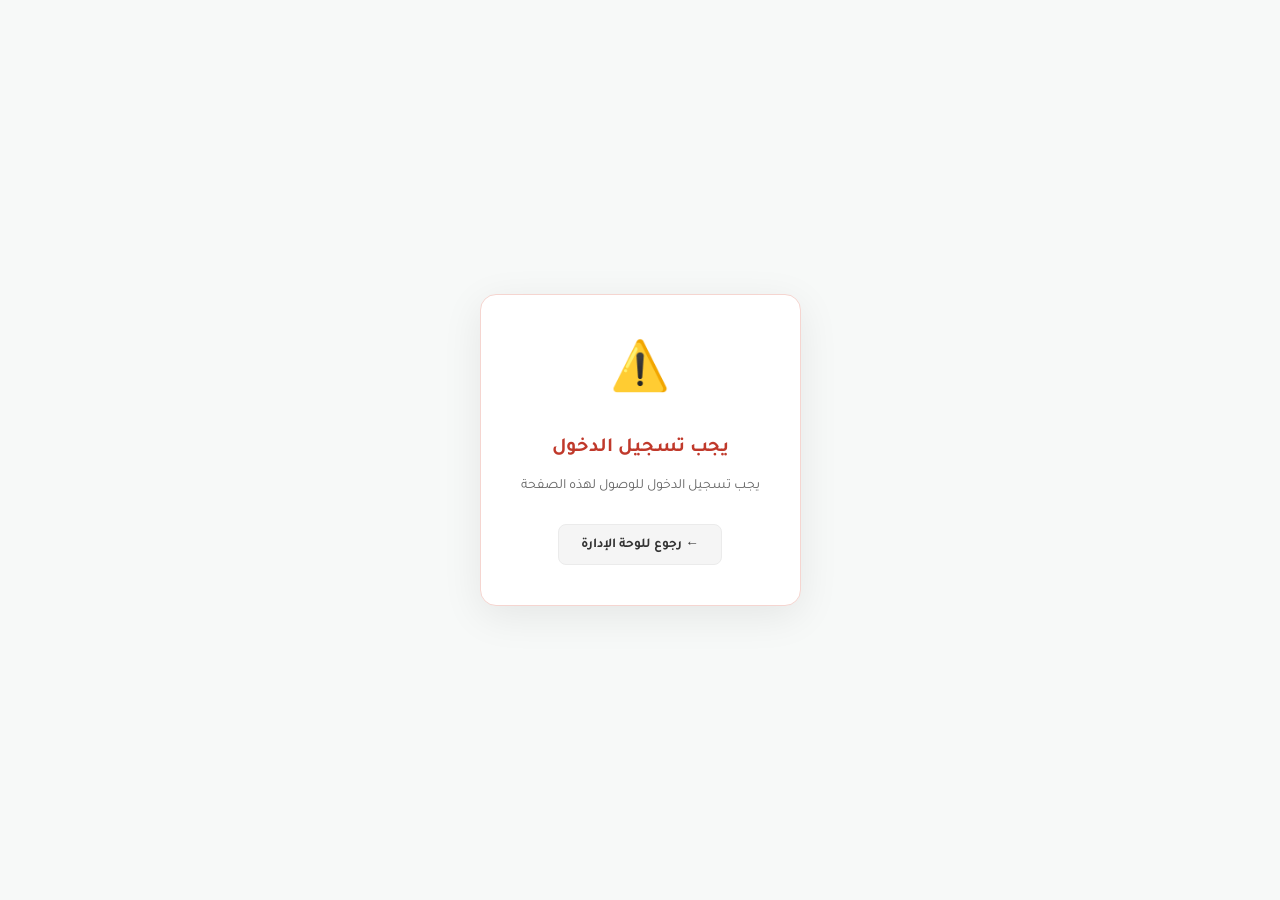
==== public/admin-edit.html @ 7aabe904 "Add admin edit HTML page for contract editing" ====
<!DOCTYPE html>
<html lang="ar" dir="rtl">
<head>
<meta charset="UTF-8">
<meta name="viewport" content="width=device-width, initial-scale=1.0">
<meta http-equiv="Cache-Control" content="no-cache, no-store, must-revalidate">
<meta http-equiv="Pragma" content="no-cache">
<meta http-equiv="Expires" content="0">
<title>تعديل العقد - Arresalah Zentrum</title>
<link href="https://fonts.googleapis.com/css2?family=Tajawal:wght@400;500;700;900&family=Amiri:wght@700&display=swap" rel="stylesheet">
<link rel="stylesheet" href="./css/admin.css?v=6">
<link rel="stylesheet" href="./css/admin-edit.css?v=6">
</head>
<body>

<!-- شاشة تحميل -->
<div id="loadingScreen" class="loading-screen">
  <div class="spinner"></div>
  <p>جارٍ تحميل العقد...</p>
</div>

<!-- شاشة خطأ -->
<div id="errorScreen" class="error-screen hidden">
  <div class="error-box">
    <div class="error-icon">⚠️</div>
    <h2 id="errorTitle">خطأ</h2>
    <p id="errorMessage">حدث خطأ غير متوقع</p>
    <button onclick="window.location.href='./admin.html'" class="btn-secondary">
      ← رجوع للوحة الإدارة
    </button>
  </div>
</div>

<!-- صفحة التعديل -->
<div id="editScreen" class="edit-wrap hidden">

  <!-- الهيدر -->
  <div class="edit-header">
    <div class="edit-header-left">
      <button onclick="window.location.href='./admin.html'" class="btn-back">
        ← رجوع
      </button>
      <h1>تعديل العقد</h1>
      <span class="edit-code" id="editCode">—</span>
      <span class="edit-status" id="editStatus">—</span>
    </div>
    <div class="edit-header-right">
      <button onclick="saveAllChanges()" id="saveBtn" class="btn-save" disabled>
        💾 حفظ كل التعديلات
      </button>
    </div>
  </div>

  <div class="edit-container">

    <!-- تبويبات -->
    <div class="edit-tabs">
      <button class="edit-tab active" data-tab="groom" onclick="switchEditTab('groom')">👨 الزوج</button>
      <button class="edit-tab" data-tab="bride" onclick="switchEditTab('bride')">👩 الزوجة</button>
      <button class="edit-tab" data-tab="wali" onclick="switchEditTab('wali')">🧔 الولي</button>
      <button class="edit-tab" data-tab="witness1" onclick="switchEditTab('witness1')">👤 الشاهد الأول</button>
      <button class="edit-tab" data-tab="witness2" onclick="switchEditTab('witness2')">👤 الشاهد الثاني</button>
      <button class="edit-tab" data-tab="dowry" onclick="switchEditTab('dowry')">💰 المهر</button>
      <button class="edit-tab" data-tab="contract" onclick="switchEditTab('contract')">📋 العقد</button>
    </div>

    <!-- محتوى التعديل -->
    <div id="editContent" class="edit-content">
      <!-- يتم بناؤه بواسطة JS -->
    </div>

  </div>
</div>

<!-- رسالة عائمة -->
<div id="toast" class="toast hidden"></div>

<!-- Modal تأكيد -->
<div id="confirmModal" class="modal-overlay hidden">
  <div class="modal-box-small">
    <h3 id="confirmTitle">تأكيد</h3>
    <p id="confirmMessage">هل أنت متأكد؟</p>
    <div class="confirm-actions">
      <button id="confirmYes" class="btn-primary">نعم</button>
      <button id="confirmNo" class="btn-secondary">لا</button>
    </div>
  </div>
</div>

<script src="./js/admin-edit.js?v=6"></script>
</body>
</html>
---- public/css/admin.css ----
/* ============================================================
   Admin Panel V6 - Full Styles
============================================================ */

* { box-sizing: border-box; margin: 0; padding: 0; }

body {
  font-family: 'Tajawal', sans-serif;
  background: #fbfbfb;
  color: #1a1a1a;
  min-height: 100vh;
  line-height: 1.7;
  -webkit-font-smoothing: antialiased;
}

.hidden { display: none !important; }

/* ============ Login ============ */
.login-wrap {
  min-height: 100vh;
  display: flex;
  align-items: center;
  justify-content: center;
  padding: 20px;
  background: linear-gradient(180deg, #f5faf7 0%, #fbfbfb 100%);
}

.login-box {
  background: #fff;
  width: 100%;
  max-width: 440px;
  border: 1px solid #ebebeb;
  border-radius: 16px;
  box-shadow: 0 4px 24px rgba(0,0,0,0.04);
  overflow: hidden;
}

.login-header {
  background: #2d6a4f;
  color: #fff;
  padding: 32px 24px;
  text-align: center;
  border-bottom: 3px solid #c9a961;
}

.login-header h1 { font-size: 20px; font-weight: 700; margin-bottom: 5px; }
.login-header p { font-size: 13px; opacity: 0.85; }

.login-body { padding: 32px 28px; }

.login-body label {
  display: block;
  font-size: 13.5px;
  font-weight: 700;
  margin-bottom: 8px;
  color: #1a1a1a;
}

.login-body input {
  width: 100%;
  padding: 13px 16px;
  border: 1.5px solid #ebebeb;
  border-radius: 10px;
  font-size: 15px;
  font-family: inherit;
  outline: none;
  transition: all 0.2s;
  margin-bottom: 18px;
  background: #fbfbfb;
  color: #1a1a1a;
}

.login-body input#passwordInput {
  text-align: center;
  letter-spacing: 3px;
  font-size: 17px;
}

.login-body input:focus {
  border-color: #2d6a4f;
  background: #fff;
  box-shadow: 0 0 0 4px #e8f3ed;
}

.btn-login {
  width: 100%;
  padding: 14px;
  background: #2d6a4f;
  color: #fff;
  border: none;
  border-radius: 10px;
  font-size: 15px;
  font-weight: 700;
  cursor: pointer;
  font-family: inherit;
  transition: all 0.2s;
}

.btn-login:hover { background: #1b4332; }
.btn-login:disabled { background: #ccc; cursor: not-allowed; }

.login-footer {
  padding: 16px 24px 20px;
  text-align: center;
  border-top: 1px solid #f5f5f5;
  font-size: 13px;
}

.login-footer a {
  color: #2d6a4f;
  text-decoration: none;
  font-weight: 600;
}

.login-footer a:hover { text-decoration: underline; }

/* ============ Messages ============ */
.message {
  margin-top: 15px;
  padding: 12px 16px;
  font-size: 13.5px;
  font-weight: 600;
  border-radius: 8px;
  text-align: center;
}

.message.error {
  background: #fdf2f0;
  color: #c0392b;
  border: 1px solid #f5d5d0;
}

.message.success {
  background: #e8f3ed;
  color: #2d6a4f;
  border: 1px solid #c8e0d3;
}

.system-message {
  max-width: 1200px;
  margin: 15px auto 0;
  padding: 14px 20px;
  border-radius: 10px;
  font-size: 13.5px;
  font-weight: 600;
}

.system-message.error {
  background: #fdf2f0;
  color: #c0392b;
  border-right: 4px solid #c0392b;
}

.system-message.success {
  background: #e8f3ed;
  color: #2d6a4f;
  border-right: 4px solid #2d6a4f;
}

/* ============ Panel Header ============ */
.panel-wrap {
  min-height: 100vh;
  background: #fbfbfb;
  padding-bottom: 40px;
}

.panel-header {
  background: #fff;
  border-bottom: 1px solid #ebebeb;
  padding: 18px 32px;
  display: flex;
  justify-content: space-between;
  align-items: center;
  flex-wrap: wrap;
  gap: 15px;
}

.panel-title { display: flex; align-items: center; gap: 12px; }

.panel-title h1 {
  font-size: 19px;
  color: #1a1a1a;
  font-weight: 700;
}

.badge {
  background: #e8f3ed;
  color: #2d6a4f;
  font-size: 11px;
  padding: 4px 12px;
  border-radius: 20px;
  font-weight: 700;
}

.panel-actions { display: flex; gap: 8px; }

/* ============ Tabs ============ */
.admin-tabs {
  max-width: 1200px;
  margin: 20px auto 0;
  padding: 0 32px;
  display: flex;
  gap: 6px;
  border-bottom: 1px solid #ebebeb;
  overflow-x: auto;
}

.admin-tab {
  background: transparent;
  border: none;
  padding: 12px 20px;
  font-family: inherit;
  font-size: 14px;
  font-weight: 700;
  color: #999;
  cursor: pointer;
  border-bottom: 3px solid transparent;
  margin-bottom: -1px;
  transition: all 0.2s;
  white-space: nowrap;
}

.admin-tab:hover { color: #2d6a4f; }

.admin-tab.active {
  color: #2d6a4f;
  border-bottom-color: #c9a961;
}

/* ============ Content ============ */
.panel-content {
  max-width: 1200px;
  margin: 0 auto;
  padding: 24px 32px;
}

.tab-content { animation: fadeIn 0.2s ease; }

@keyframes fadeIn {
  from { opacity: 0; transform: translateY(4px); }
  to { opacity: 1; transform: translateY(0); }
}

/* ============ Cards ============ */
.card {
  background: #fff;
  border: 1px solid #ebebeb;
  border-radius: 12px;
  margin-bottom: 20px;
  overflow: hidden;
}

.card-danger { border-color: #f5d5d0; }

.card-header {
  background: #fafafa;
  border-bottom: 1px solid #f0f0f0;
  padding: 14px 22px;
}

.card-danger .card-header { background: #fdf2f0; }

.card-header h2 {
  font-size: 15px;
  font-weight: 700;
  color: #1a1a1a;
}

.card-danger .card-header h2 { color: #c0392b; }

.card-body { padding: 20px 22px; }
.card-body.no-padding { padding: 0; }

.hint {
  font-size: 13px;
  color: #666;
  margin-bottom: 15px;
  line-height: 1.7;
}

.sub-title {
  font-size: 14px;
  font-weight: 700;
  margin-bottom: 14px;
  color: #1a1a1a;
}

/* ============ Codes Table ============ */
.codes-table {
  width: 100%;
  border-collapse: collapse;
  font-size: 13.5px;
  background: #fff;
}

.codes-table th {
  background: #fafafa;
  color: #666;
  padding: 12px 16px;
  text-align: right;
  font-weight: 700;
  font-size: 12.5px;
  border-bottom: 1px solid #ebebeb;
}

.codes-table td {
  padding: 14px 16px;
  border-bottom: 1px solid #f5f5f5;
  vertical-align: middle;
  color: #1a1a1a;
}

.codes-table tr:hover td { background: #fafafa; }
.codes-table tr:last-child td { border-bottom: none; }

.code-value {
  font-family: 'Courier New', monospace;
  font-size: 16px;
  font-weight: 700;
  letter-spacing: 2px;
  color: #2d6a4f;
}

.status-sent { color: #2d6a4f; font-weight: 700; }
.status-available { color: #999; font-weight: 600; }

.loading-cell {
  text-align: center;
  padding: 40px;
  color: #999;
  font-style: italic;
}

/* ============ Search Bar ============ */
.search-bar {
  display: flex;
  gap: 10px;
  flex-wrap: wrap;
}

.search-bar input {
  flex: 1;
  min-width: 200px;
  padding: 12px 16px;
  border: 1.5px solid #ebebeb;
  border-radius: 10px;
  font-size: 14px;
  font-family: inherit;
  outline: none;
  transition: all 0.2s;
  background: #fbfbfb;
}

.search-bar input:focus {
  border-color: #2d6a4f;
  background: #fff;
  box-shadow: 0 0 0 3px #e8f3ed;
}

.search-bar select {
  padding: 12px 16px;
  border: 1.5px solid #ebebeb;
  border-radius: 10px;
  font-size: 14px;
  font-family: inherit;
  background: #fff;
  cursor: pointer;
  outline: none;
}

/* ============ Archive Table ============ */
.archive-table {
  width: 100%;
  border-collapse: collapse;
  font-size: 13.5px;
  background: #fff;
}

.archive-table thead th {
  background: #f7f7f7;
  color: #555;
  padding: 14px 16px;
  text-align: right;
  font-weight: 700;
  font-size: 12.5px;
  border-bottom: 2px solid #ebebeb;
  letter-spacing: 0.3px;
}

.archive-table tbody td {
  padding: 16px;
  border-bottom: 1px solid #f0f0f0;
  vertical-align: middle;
  color: #1a1a1a;
}

.archive-table tbody tr:last-child td { border-bottom: none; }
.archive-table tbody tr:hover { background: #fafafa; }

.serial-cell { text-align: center; }

.serial-num {
  display: block;
  font-family: 'Courier New', monospace;
  font-size: 18px;
  font-weight: 700;
  color: #2d6a4f;
  line-height: 1.2;
}

.code-sub {
  display: block;
  font-family: 'Courier New', monospace;
  font-size: 10px;
  color: #999;
  letter-spacing: 1px;
  margin-top: 3px;
}

.name-cell {
  font-weight: 600;
  color: #1a1a1a;
  font-size: 14px;
}

.date-cell {
  font-family: 'Courier New', monospace;
  color: #666;
  font-size: 13px;
  font-weight: 600;
}

.actions-cell { white-space: nowrap; }
.actions-cell .btn-action { margin-left: 4px; }

/* ============ Form Grid (Settings) ============ */
.form-grid {
  display: grid;
  grid-template-columns: 1fr 1fr;
  gap: 14px;
}

.form-grid .field { min-width: 0; }

.form-grid label {
  display: block;
  font-size: 13px;
  font-weight: 600;
  margin-bottom: 6px;
  color: #333;
}

.form-grid input,
.form-grid select {
  width: 100%;
  padding: 10px 14px;
  border: 1.5px solid #ebebeb;
  border-radius: 8px;
  font-size: 14px;
  font-family: inherit;
  outline: none;
  background: #fbfbfb;
  transition: all 0.2s;
  color: #1a1a1a;
}

.form-grid input:focus,
.form-grid select:focus {
  border-color: #2d6a4f;
  background: #fff;
  box-shadow: 0 0 0 3px #e8f3ed;
}

/* ============ Info Rows ============ */
.info-row {
  display: flex;
  justify-content: space-between;
  padding: 10px 0;
  border-bottom: 1px dotted #f0f0f0;
  font-size: 13.5px;
}

.info-row:last-child { border-bottom: none; }
.info-row strong { color: #666; font-weight: 600; }
.info-row span { color: #1a1a1a; font-weight: 700; }

/* ============ Buttons ============ */
.btn-primary,
.btn-secondary,
.btn-danger,
.btn-action {
  padding: 10px 18px;
  border: none;
  font-family: inherit;
  font-size: 13px;
  font-weight: 700;
  cursor: pointer;
  border-radius: 8px;
  transition: all 0.2s;
}

.btn-primary {
  background: #2d6a4f;
  color: #fff;
}

.btn-primary:hover {
  background: #1b4332;
  transform: translateY(-1px);
  box-shadow: 0 4px 12px rgba(45,106,79,0.2);
}

.btn-secondary {
  background: #f5f5f5;
  color: #333;
  border: 1px solid #ebebeb;
}

.btn-secondary:hover { background: #ebebeb; }

.btn-danger {
  background: #c0392b;
  color: #fff;
}

.btn-danger:hover { background: #a52a20; }

.btn-action {
  background: #f5f5f5;
  color: #333;
  border: 1px solid #ebebeb;
  padding: 6px 14px;
  font-size: 12px;
}

.btn-action:hover {
  background: #e8f3ed;
  color: #2d6a4f;
  border-color: #c8e0d3;
}

.btn-action.danger {
  background: #fdf2f0;
  color: #c0392b;
  border-color: #f5d5d0;
}

.btn-action.danger:hover { background: #f5d5d0; }

.btn-action.gold {
  background: #fdf9ef;
  color: #8b6f1e;
  border-color: #e9d5a1;
}

.btn-action.gold:hover { background: #e9d5a1; }

/* ============ Modal ============ */
.modal-overlay {
  position: fixed;
  inset: 0;
  background: rgba(0,0,0,0.5);
  display: flex;
  align-items: center;
  justify-content: center;
  z-index: 1000;
  padding: 20px;
  backdrop-filter: blur(2px);
}

.modal-box {
  background: #fff;
  width: 100%;
  max-width: 800px;
  max-height: 92vh;
  display: flex;
  flex-direction: column;
  border-radius: 14px;
  overflow: hidden;
  box-shadow: 0 20px 60px rgba(0,0,0,0.25);
}

.modal-header {
  background: #2d6a4f;
  color: #fff;
  padding: 16px 22px;
  display: flex;
  justify-content: space-between;
  align-items: center;
  flex-shrink: 0;
}

.modal-header h3 { font-size: 16px; font-weight: 700; }

.modal-close {
  background: transparent;
  color: #fff;
  border: none;
  font-size: 26px;
  cursor: pointer;
  line-height: 1;
  padding: 0 5px;
  opacity: 0.8;
}

.modal-close:hover { opacity: 1; }

.modal-body {
  padding: 22px;
  overflow-y: auto;
  flex: 1;
}

.modal-footer {
  padding: 16px 22px;
  border-top: 1px solid #f0f0f0;
  display: flex;
  justify-content: center;
  gap: 10px;
  flex-shrink: 0;
}

/* ============ Contract Preview ============ */
.contract-block {
  border: 1px solid #ebebeb;
  border-radius: 10px;
  margin-bottom: 14px;
  overflow: hidden;
}

.contract-block-title {
  background: #fafafa;
  padding: 10px 16px;
  font-weight: 700;
  font-size: 13.5px;
  color: #2d6a4f;
  border-bottom: 1px solid #f0f0f0;
}

.contract-block.gold .contract-block-title {
  background: #fdf9ef;
  color: #8b6f1e;
}

.contract-block-body { padding: 14px 16px; font-size: 13px; }

.contract-row {
  display: flex;
  gap: 10px;
  padding: 6px 0;
  border-bottom: 1px dotted #f5f5f5;
}

.contract-row:last-child { border-bottom: none; }

.contract-row strong {
  color: #666;
  min-width: 160px;
  flex-shrink: 0;
  font-weight: 600;
}

.contract-row span {
  flex: 1;
  word-break: break-word;
  color: #1a1a1a;
}

/* ============ Print ============ */
@media print {
  body * { visibility: hidden; }
  #modalContent, #modalContent * { visibility: visible; }
  #modalContent {
    position: absolute;
    inset: 0;
    padding: 20px;
  }
  .modal-header, .modal-footer { display: none !important; }
  .modal-box { box-shadow: none; max-width: 100%; border-radius: 0; }
  .modal-overlay { background: #fff; }
}

/* ============ Responsive ============ */
@media (max-width: 720px) {
  .panel-header { padding: 14px 18px; }
  .panel-title h1 { font-size: 16px; }
  .panel-content { padding: 16px; }
  .admin-tabs { padding: 0 16px; }
  .admin-tab { padding: 10px 14px; font-size: 13px; }

  .codes-table th,
  .codes-table td { padding: 8px; font-size: 12px; }
  .code-value { font-size: 13px; letter-spacing: 1px; }

  .archive-table th,
  .archive-table td { padding: 10px 8px; font-size: 12px; }
  .serial-num { font-size: 15px; }
  .name-cell { font-size: 12.5px; }
  .date-cell { font-size: 11.5px; }

  .actions-cell .btn-action { padding: 4px 8px; font-size: 11px; }

  .contract-row { flex-direction: column; gap: 2px; }
  .contract-row strong { min-width: auto; }

  .search-bar input { min-width: 100%; }

  .form-grid { grid-template-columns: 1fr; }
   /* ============================================================
   Icon Buttons - Archive & Table
============================================================ */
.action-icons {
  display: flex;
  gap: 6px;
  align-items: center;
  justify-content: flex-start;
  flex-wrap: nowrap;
}

.icon-btn {
  width: 34px;
  height: 34px;
  border-radius: 8px;
  border: 1px solid #ebebeb;
  background: #fff;
  display: inline-flex;
  align-items: center;
  justify-content: center;
  cursor: pointer;
  transition: all 0.18s ease;
  padding: 0;
  color: #666;
  flex-shrink: 0;
}

.icon-btn svg {
  display: block;
}

/* معاينة - أخضر */
.icon-btn.view {
  color: #2d6a4f;
  border-color: #c8e0d3;
  background: #f5faf7;
}

.icon-btn.view:hover {
  background: #2d6a4f;
  color: #fff;
  border-color: #2d6a4f;
  transform: translateY(-1px);
  box-shadow: 0 4px 10px rgba(45,106,79,0.25);
}

/* تعديل - ذهبي */
.icon-btn.edit {
  color: #8b6f1e;
  border-color: #e9d5a1;
  background: #fdf9ef;
}

.icon-btn.edit:hover {
  background: #c9a961;
  color: #fff;
  border-color: #c9a961;
  transform: translateY(-1px);
  box-shadow: 0 4px 10px rgba(201,169,97,0.3);
}

/* حذف - أحمر */
.icon-btn.delete {
  color: #c0392b;
  border-color: #f5d5d0;
  background: #fdf2f0;
}

.icon-btn.delete:hover {
  background: #c0392b;
  color: #fff;
  border-color: #c0392b;
  transform: translateY(-1px);
  box-shadow: 0 4px 10px rgba(192,57,43,0.25);
}

/* تعديل الأعمدة في الجداول */
.codes-table td.action-icons,
.archive-table td.action-icons {
  padding-top: 10px;
  padding-bottom: 10px;
}

@media (max-width: 640px) {
  .icon-btn { width: 30px; height: 30px; }
  .action-icons { gap: 4px; }
}
}
---- public/css/admin-edit.css ----
/* ============================================================
   Admin Edit Page
============================================================ */

* { box-sizing: border-box; margin: 0; padding: 0; }

body {
  font-family: 'Tajawal', sans-serif;
  background: #f7f9f8;
  color: #1a1a1a;
  min-height: 100vh;
  line-height: 1.7;
}

.hidden { display: none !important; }

/* ============================================================
   Loading Screen
============================================================ */
.loading-screen {
  min-height: 100vh;
  display: flex;
  flex-direction: column;
  align-items: center;
  justify-content: center;
  gap: 20px;
  color: #666;
}

.spinner {
  width: 50px;
  height: 50px;
  border: 4px solid #e8f3ed;
  border-top-color: #2d6a4f;
  border-radius: 50%;
  animation: spin 0.8s linear infinite;
}

@keyframes spin {
  to { transform: rotate(360deg); }
}

/* ============================================================
   Error Screen
============================================================ */
.error-screen {
  min-height: 100vh;
  display: flex;
  align-items: center;
  justify-content: center;
  padding: 20px;
}

.error-box {
  background: #fff;
  border: 1px solid #f5d5d0;
  border-radius: 16px;
  padding: 40px;
  max-width: 450px;
  text-align: center;
  box-shadow: 0 10px 40px rgba(0,0,0,0.08);
}

.error-icon {
  font-size: 48px;
  margin-bottom: 15px;
}

.error-box h2 {
  color: #c0392b;
  margin-bottom: 10px;
  font-size: 20px;
}

.error-box p {
  color: #666;
  margin-bottom: 25px;
  font-size: 14px;
}

/* ============================================================
   Edit Header
============================================================ */
.edit-wrap {
  min-height: 100vh;
  background: #f7f9f8;
}

.edit-header {
  background: #fff;
  border-bottom: 2px solid #2d6a4f;
  padding: 16px 28px;
  display: flex;
  justify-content: space-between;
  align-items: center;
  flex-wrap: wrap;
  gap: 15px;
  position: sticky;
  top: 0;
  z-index: 100;
  box-shadow: 0 2px 12px rgba(0,0,0,0.04);
}

.edit-header-left {
  display: flex;
  align-items: center;
  gap: 14px;
  flex-wrap: wrap;
}

.btn-back {
  background: #f5f5f5;
  color: #333;
  border: 1px solid #ebebeb;
  padding: 8px 16px;
  border-radius: 8px;
  font-family: inherit;
  font-size: 13px;
  font-weight: 700;
  cursor: pointer;
  transition: all 0.2s;
}

.btn-back:hover {
  background: #ebebeb;
  transform: translateX(-2px);
}

.edit-header h1 {
  font-size: 18px;
  font-weight: 700;
  color: #1a1a1a;
}

.edit-code {
  font-family: 'Courier New', monospace;
  font-size: 15px;
  font-weight: 700;
  letter-spacing: 2px;
  background: #e8f3ed;
  color: #2d6a4f;
  padding: 5px 14px;
  border-radius: 8px;
  border: 1px solid #c8e0d3;
}

.edit-status {
  font-size: 12px;
  font-weight: 700;
  padding: 4px 12px;
  border-radius: 20px;
  background: #e8f3ed;
  color: #2d6a4f;
}

.edit-status.sent {
  background: #fdf9ef;
  color: #8b6f1e;
  border: 1px solid #e9d5a1;
}

.btn-save {
  padding: 12px 28px;
  border: none;
  border-radius: 10px;
  font-family: inherit;
  font-size: 14px;
  font-weight: 700;
  cursor: pointer;
  transition: all 0.2s;
  background: #ccc;
  color: #888;
  letter-spacing: 0.3px;
}

.btn-save:not(:disabled) {
  background: #2d6a4f;
  color: #fff;
  box-shadow: 0 4px 12px rgba(45,106,79,0.25);
}

.btn-save:not(:disabled):hover {
  background: #1b4332;
  transform: translateY(-1px);
  box-shadow: 0 6px 16px rgba(45,106,79,0.3);
}

/* ============================================================
   Container
============================================================ */
.edit-container {
  max-width: 900px;
  margin: 25px auto;
  padding: 0 20px;
}

/* ============================================================
   Tabs
============================================================ */
.edit-tabs {
  display: flex;
  gap: 6px;
  background: #fff;
  padding: 8px;
  border-radius: 12px;
  border: 1px solid #ebebeb;
  margin-bottom: 20px;
  overflow-x: auto;
  scrollbar-width: thin;
}

.edit-tab {
  background: transparent;
  border: none;
  padding: 10px 18px;
  border-radius: 8px;
  font-family: inherit;
  font-size: 13.5px;
  font-weight: 700;
  color: #666;
  cursor: pointer;
  transition: all 0.2s;
  white-space: nowrap;
  flex-shrink: 0;
}

.edit-tab:hover {
  background: #f5f5f5;
  color: #2d6a4f;
}

.edit-tab.active {
  background: #2d6a4f;
  color: #fff;
  box-shadow: 0 3px 10px rgba(45,106,79,0.25);
}

.edit-tab.changed::after {
  content: '●';
  color: #c9a961;
  margin-right: 6px;
  font-size: 10px;
}

/* ============================================================
   Content
============================================================ */
.edit-content {
  background: #fff;
  border-radius: 14px;
  border: 1px solid #ebebeb;
  padding: 30px;
  min-height: 400px;
}

.edit-section-title {
  font-size: 15px;
  color: #2d6a4f;
  border-bottom: 2px solid #c9a961;
  padding-bottom: 10px;
  margin-bottom: 20px;
  font-weight: 700;
  display: flex;
  align-items: center;
  gap: 8px;
}

.edit-grid {
  display: grid;
  grid-template-columns: 1fr 1fr;
  gap: 18px;
}

.edit-grid .full {
  grid-column: 1 / -1;
}

.edit-field label {
  display: block;
  font-size: 13px;
  margin-bottom: 7px;
  color: #333;
  font-weight: 600;
}

.edit-field label .req {
  color: #c0392b;
  font-weight: 700;
}

.edit-field input,
.edit-field select,
.edit-field textarea {
  width: 100%;
  padding: 11px 14px;
  border: 1.5px solid #ebebeb;
  border-radius: 10px;
  font-size: 14px;
  outline: none;
  transition: all 0.2s;
  font-family: inherit;
  background: #fbfbfb;
  color: #1a1a1a;
}

.edit-field input:focus,
.edit-field select:focus,
.edit-field textarea:focus {
  border-color: #2d6a4f;
  background: #fff;
  box-shadow: 0 0 0 3px #e8f3ed;
}

.edit-field.changed input,
.edit-field.changed select,
.edit-field.changed textarea {
  border-color: #c9a961;
  background: #fdf9ef;
}

.edit-field textarea {
  resize: vertical;
  min-height: 80px;
}

/* Date Selects */
.edit-date-selects {
  display: grid;
  grid-template-columns: 1fr 1.5fr 1.2fr;
  gap: 8px;
}

.edit-date-selects select {
  text-align: center;
  padding: 11px 8px;
  font-weight: 600;
  cursor: pointer;
}

/* ============================================================
   Special Box
============================================================ */
.edit-special-box {
  grid-column: 1 / -1;
  padding: 14px 18px;
  background: #fdf9ef;
  border: 1.5px dashed #e9d5a1;
  border-radius: 12px;
  display: flex;
  align-items: center;
  gap: 12px;
  margin-bottom: 15px;
}

.edit-special-box input[type="checkbox"] {
  width: 22px;
  height: 22px;
  cursor: pointer;
  accent-color: #2d6a4f;
}

.edit-special-box label {
  font-weight: 700;
  color: #8b6f1e;
  cursor: pointer;
  margin: 0;
  font-size: 14px;
}

/* ============================================================
   Empty State
============================================================ */
.edit-empty {
  text-align: center;
  padding: 60px 20px;
  color: #999;
  font-size: 15px;
}

/* ============================================================
   Toast
============================================================ */
.toast {
  position: fixed;
  bottom: 30px;
  left: 50%;
  transform: translateX(-50%);
  background: #2d6a4f;
  color: #fff;
  padding: 14px 28px;
  border-radius: 10px;
  font-size: 14px;
  font-weight: 600;
  box-shadow: 0 8px 24px rgba(0,0,0,0.2);
  z-index: 9999;
  animation: toastIn 0.3s ease;
  max-width: 90vw;
  text-align: center;
}

.toast.error {
  background: #c0392b;
}

.toast.warning {
  background: #8b6f1e;
}

@keyframes toastIn {
  from { opacity: 0; transform: translate(-50%, 20px); }
  to { opacity: 1; transform: translate(-50%, 0); }
}

/* ============================================================
   Confirm Modal
============================================================ */
.modal-overlay {
  position: fixed;
  inset: 0;
  background: rgba(0,0,0,0.5);
  display: flex;
  align-items: center;
  justify-content: center;
  z-index: 1000;
  padding: 20px;
}

.modal-box-small {
  background: #fff;
  border-radius: 14px;
  padding: 28px;
  max-width: 400px;
  width: 100%;
  text-align: center;
  box-shadow: 0 20px 60px rgba(0,0,0,0.25);
}

.modal-box-small h3 {
  color: #1a1a1a;
  font-size: 17px;
  margin-bottom: 10px;
}

.modal-box-small p {
  color: #666;
  font-size: 14px;
  margin-bottom: 20px;
  line-height: 1.7;
}

.confirm-actions {
  display: flex;
  gap: 10px;
  justify-content: center;
}

.btn-primary,
.btn-secondary {
  padding: 10px 22px;
  border: none;
  border-radius: 8px;
  font-family: inherit;
  font-size: 13.5px;
  font-weight: 700;
  cursor: pointer;
  transition: all 0.2s;
}

.btn-primary {
  background: #2d6a4f;
  color: #fff;
}

.btn-primary:hover { background: #1b4332; }

.btn-secondary {
  background: #f5f5f5;
  color: #333;
  border: 1px solid #ebebeb;
}

.btn-secondary:hover { background: #ebebeb; }

/* ============================================================
   Responsive
============================================================ */
@media (max-width: 720px) {
  .edit-header {
    padding: 12px 16px;
  }

  .edit-header h1 {
    font-size: 15px;
  }

  .edit-code {
    font-size: 12px;
    padding: 4px 10px;
  }

  .btn-save {
    padding: 10px 18px;
    font-size: 13px;
  }

  .edit-container {
    padding: 0 12px;
    margin: 15px auto;
  }

  .edit-content {
    padding: 20px 18px;
    border-radius: 12px;
  }

  .edit-grid {
    grid-template-columns: 1fr;
    gap: 14px;
  }

  .edit-date-selects {
    grid-template-columns: 1fr 1fr 1fr;
  }

  .edit-tab {
    padding: 8px 14px;
    font-size: 12.5px;
  }
}
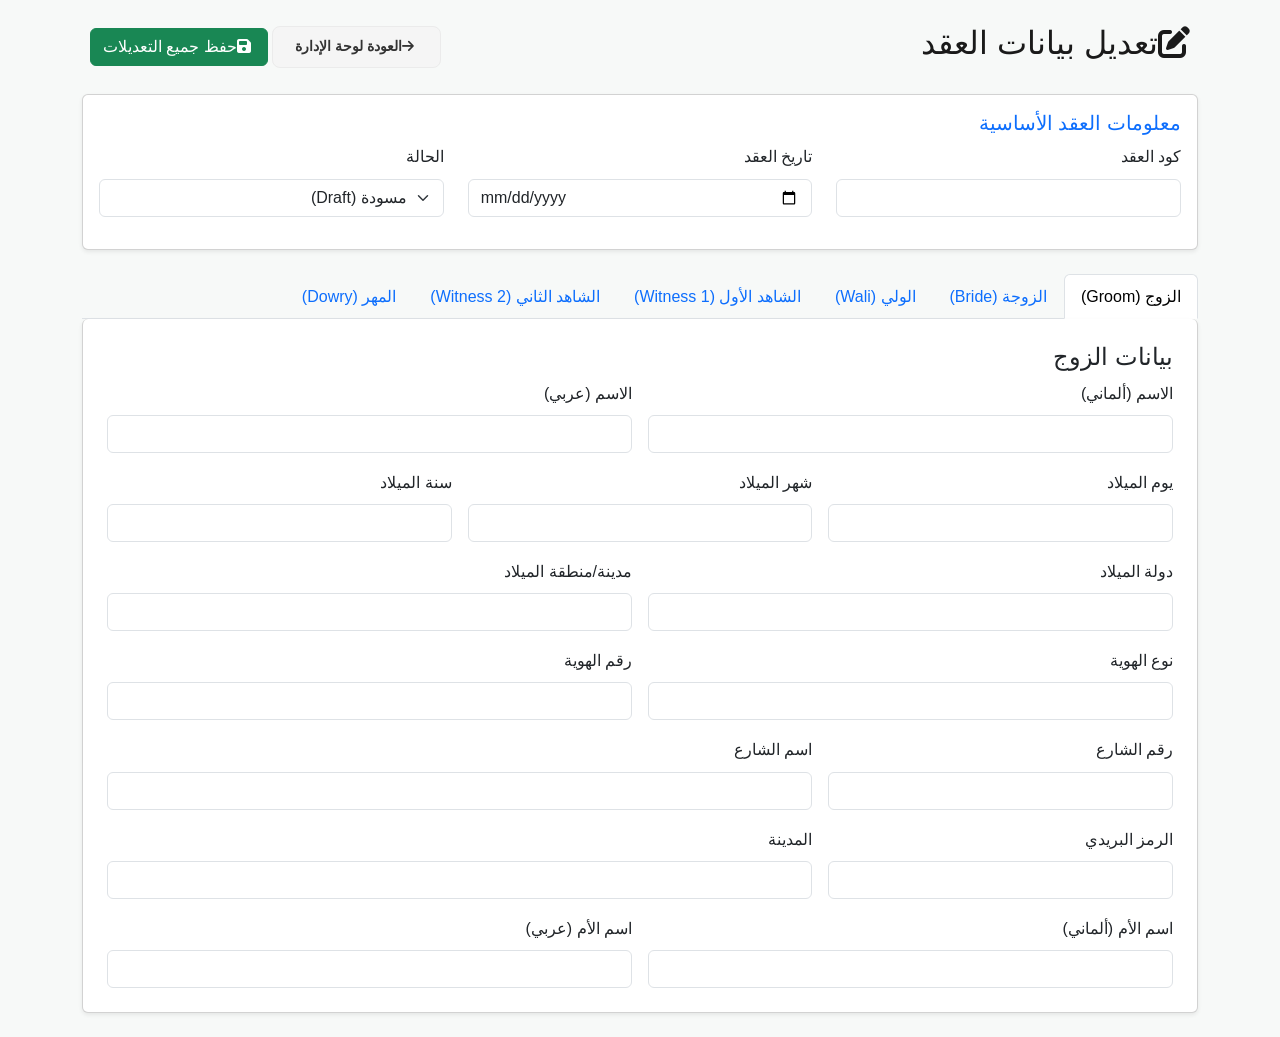
==== commit a859b50c: "Refactor admin-edit.html with Bootstrap and FontAwesome" ====
--- a/public/admin-edit.html
+++ b/public/admin-edit.html
@@ -1,92 +1,207 @@
 <!DOCTYPE html>
 <html lang="ar" dir="rtl">
 <head>
-<meta charset="UTF-8">
-<meta name="viewport" content="width=device-width, initial-scale=1.0">
-<meta http-equiv="Cache-Control" content="no-cache, no-store, must-revalidate">
-<meta http-equiv="Pragma" content="no-cache">
-<meta http-equiv="Expires" content="0">
-<title>تعديل العقد - Arresalah Zentrum</title>
-<link href="https://fonts.googleapis.com/css2?family=Tajawal:wght@400;500;700;900&family=Amiri:wght@700&display=swap" rel="stylesheet">
-<link rel="stylesheet" href="./css/admin.css?v=6">
-<link rel="stylesheet" href="./css/admin-edit.css?v=6">
+    <meta charset="UTF-8">
+    <meta name="viewport" content="width=device-width, initial-scale=1.0">
+    <title>تعديل العقد - Arresalah Zentrum Berlin</title>
+    <link href="https://cdn.jsdelivr.net/npm/bootstrap@5.3.2/dist/css/bootstrap.min.css" rel="stylesheet">
+    <link rel="stylesheet" href="https://cdnjs.cloudflare.com/ajax/libs/font-awesome/6.4.0/css/all.min.css">
+    <link rel="stylesheet" href="css/admin-edit.css">
 </head>
 <body>
-
-<!-- شاشة تحميل -->
-<div id="loadingScreen" class="loading-screen">
-  <div class="spinner"></div>
-  <p>جارٍ تحميل العقد...</p>
-</div>
-
-<!-- شاشة خطأ -->
-<div id="errorScreen" class="error-screen hidden">
-  <div class="error-box">
-    <div class="error-icon">⚠️</div>
-    <h2 id="errorTitle">خطأ</h2>
-    <p id="errorMessage">حدث خطأ غير متوقع</p>
-    <button onclick="window.location.href='./admin.html'" class="btn-secondary">
-      ← رجوع للوحة الإدارة
-    </button>
-  </div>
-</div>
-
-<!-- صفحة التعديل -->
-<div id="editScreen" class="edit-wrap hidden">
-
-  <!-- الهيدر -->
-  <div class="edit-header">
-    <div class="edit-header-left">
-      <button onclick="window.location.href='./admin.html'" class="btn-back">
-        ← رجوع
-      </button>
-      <h1>تعديل العقد</h1>
-      <span class="edit-code" id="editCode">—</span>
-      <span class="edit-status" id="editStatus">—</span>
+    <div class="container py-4">
+        <div class="d-flex justify-content-between align-items-center mb-4">
+            <h2><i class="fas fa-edit me-2"></i>تعديل بيانات العقد</h2>
+            <div>
+                <a href="admin.html" class="btn btn-secondary"><i class="fas fa-arrow-right me-1"></i>العودة لوحة الإدارة</a>
+                <button type="button" class="btn btn-success ms-2" id="saveAllBtn"><i class="fas fa-save me-1"></i>حفظ جميع التعديلات</button>
+            </div>
+        </div>
+
+        <div id="alertBox"></div>
+
+        <!-- Contract Meta / Code info -->
+        <div class="card mb-4 shadow-sm">
+            <div class="card-body">
+                <h5 class="card-title text-primary">معلومات العقد الأساسية</h5>
+                <div class="row">
+                    <div class="col-md-4 mb-3">
+                        <label class="form-label">كود العقد</label>
+                        <input type="text" class="form-control" id="contractCode" readonly>
+                    </div>
+                    <div class="col-md-4 mb-3">
+                        <label class="form-label">تاريخ العقد</label>
+                        <input type="date" class="form-control" id="contractDate">
+                    </div>
+                    <div class="col-md-4 mb-3">
+                        <label class="form-label">الحالة</label>
+                        <select class="form-select" id="contractStatus">
+                            <option value="draft">مسودة (Draft)</option>
+                            <option value="sent">مكتمل / مرسل (Sent)</option>
+                        </select>
+                    </div>
+                </div>
+            </div>
+        </div>
+
+        <!-- Tabs Navigation -->
+        <ul class="nav nav-tabs" id="editTabs" role="tablist">
+            <li class="nav-item" role="presentation">
+                <button class="nav-link active" id="groom-tab" data-bs-toggle="tab" data-bs-target="#groom-pane" type="button" role="tab">الزوج (Groom)</button>
+            </li>
+            <li class="nav-item" role="presentation">
+                <button class="nav-link" id="bride-tab" data-bs-toggle="tab" data-bs-target="#bride-pane" type="button" role="tab">الزوجة (Bride)</button>
+            </li>
+            <li class="nav-item" role="presentation">
+                <button class="nav-link" id="wali-tab" data-bs-toggle="tab" data-bs-target="#wali-pane" type="button" role="tab">الولي (Wali)</button>
+            </li>
+            <li class="nav-item" role="presentation">
+                <button class="nav-link" id="witness1-tab" data-bs-toggle="tab" data-bs-target="#witness1-pane" type="button" role="tab">الشاهد الأول (Witness 1)</button>
+            </li>
+            <li class="nav-item" role="presentation">
+                <button class="nav-link" id="witness2-tab" data-bs-toggle="tab" data-bs-target="#witness2-pane" type="button" role="tab">الشاهد الثاني (Witness 2)</button>
+            </li>
+            <li class="nav-item" role="presentation">
+                <button class="nav-link" id="dowry-tab" data-bs-toggle="tab" data-bs-target="#dowry-pane" type="button" role="tab">المهر (Dowry)</button>
+            </li>
+        </ul>
+
+        <!-- Tabs Content -->
+        <div class="tab-content card border-top-0 p-4 shadow-sm" id="editTabContent">
+            
+            <!-- Groom Pane -->
+            <div class="tab-pane fade show active" id="groom-pane" role="tabpanel">
+                <h4>بيانات الزوج</h4>
+                <div class="row g-3" id="groomForm">
+                    <div class="col-md-6"><label class="form-label">الاسم (ألماني)</label><input type="text" class="form-control" data-field="nameDe"></div>
+                    <div class="col-md-6"><label class="form-label">الاسم (عربي)</label><input type="text" class="form-control" data-field="nameAr"></div>
+                    <div class="col-md-4"><label class="form-label">يوم الميلاد</label><input type="text" class="form-control" data-field="birthDay"></div>
+                    <div class="col-md-4"><label class="form-label">شهر الميلاد</label><input type="text" class="form-control" data-field="birthMonth"></div>
+                    <div class="col-md-4"><label class="form-label">سنة الميلاد</label><input type="text" class="form-control" data-field="birthYear"></div>
+                    <div class="col-md-6"><label class="form-label">دولة الميلاد</label><input type="text" class="form-control" data-field="birthCountry"></div>
+                    <div class="col-md-6"><label class="form-label">مدينة/منطقة الميلاد</label><input type="text" class="form-control" data-field="birthRegion"></div>
+                    <div class="col-md-6"><label class="form-label">نوع الهوية</label><input type="text" class="form-control" data-field="idType"></div>
+                    <div class="col-md-6"><label class="form-label">رقم الهوية</label><input type="text" class="form-control" data-field="idNumber"></div>
+                    <div class="col-md-4"><label class="form-label">رقم الشارع</label><input type="text" class="form-control" data-field="addressNumber"></div>
+                    <div class="col-md-8"><label class="form-label">اسم الشارع</label><input type="text" class="form-control" data-field="addressStreet"></div>
+                    <div class="col-md-4"><label class="form-label">الرمز البريدي</label><input type="text" class="form-control" data-field="postalCode"></div>
+                    <div class="col-md-8"><label class="form-label">المدينة</label><input type="text" class="form-control" data-field="city"></div>
+                    <div class="col-md-6"><label class="form-label">اسم الأم (ألماني)</label><input type="text" class="form-control" data-field="motherNameDe"></div>
+                    <div class="col-md-6"><label class="form-label">اسم الأم (عربي)</label><input type="text" class="form-control" data-field="motherNameAr"></div>
+                </div>
+            </div>
+
+            <!-- Bride Pane -->
+            <div class="tab-pane fade" id="bride-pane" role="tabpanel">
+                <h4>بيانات الزوجة</h4>
+                <div class="row g-3" id="brideForm">
+                    <div class="col-md-6"><label class="form-label">الاسم (ألماني)</label><input type="text" class="form-control" data-field="nameDe"></div>
+                    <div class="col-md-6"><label class="form-label">الاسم (عربي)</label><input type="text" class="form-control" data-field="nameAr"></div>
+                    <div class="col-md-4"><label class="form-label">يوم الميلاد</label><input type="text" class="form-control" data-field="birthDay"></div>
+                    <div class="col-md-4"><label class="form-label">شهر الميلاد</label><input type="text" class="form-control" data-field="birthMonth"></div>
+                    <div class="col-md-4"><label class="form-label">سنة الميلاد</label><input type="text" class="form-control" data-field="birthYear"></div>
+                    <div class="col-md-6"><label class="form-label">دولة الميلاد</label><input type="text" class="form-control" data-field="birthCountry"></div>
+                    <div class="col-md-6"><label class="form-label">مدينة/منطقة الميلاد</label><input type="text" class="form-control" data-field="birthRegion"></div>
+                    <div class="col-md-6"><label class="form-label">نوع الهوية</label><input type="text" class="form-control" data-field="idType"></div>
+                    <div class="col-md-6"><label class="form-label">رقم الهوية</label><input type="text" class="form-control" data-field="idNumber"></div>
+                    <div class="col-md-4"><label class="form-label">رقم الشارع</label><input type="text" class="form-control" data-field="addressNumber"></div>
+                    <div class="col-md-8"><label class="form-label">اسم الشارع</label><input type="text" class="form-control" data-field="addressStreet"></div>
+                    <div class="col-md-4"><label class="form-label">الرمز البريدي</label><input type="text" class="form-control" data-field="postalCode"></div>
+                    <div class="col-md-8"><label class="form-label">المدينة</label><input type="text" class="form-control" data-field="city"></div>
+                    <div class="col-md-6"><label class="form-label">اسم الأم (ألماني)</label><input type="text" class="form-control" data-field="motherNameDe"></div>
+                    <div class="col-md-6"><label class="form-label">اسم الأم (عربي)</label><input type="text" class="form-control" data-field="motherNameAr"></div>
+                </div>
+            </div>
+
+            <!-- Wali Pane -->
+            <div class="tab-pane fade" id="wali-pane" role="tabpanel">
+                <h4>بيانات الولي</h4>
+                <div class="row g-3" id="waliForm">
+                    <div class="col-md-6"><label class="form-label">الاسم (ألماني)</label><input type="text" class="form-control" data-field="nameDe"></div>
+                    <div class="col-md-6"><label class="form-label">الاسم (عربي)</label><input type="text" class="form-control" data-field="nameAr"></div>
+                    <div class="col-md-4"><label class="form-label">يوم الميلاد</label><input type="text" class="form-control" data-field="birthDay"></div>
+                    <div class="col-md-4"><label class="form-label">شهر الميلاد</label><input type="text" class="form-control" data-field="birthMonth"></div>
+                    <div class="col-md-4"><label class="form-label">سنة الميلاد</label><input type="text" class="form-control" data-field="birthYear"></div>
+                    <div class="col-md-6"><label class="form-label">دولة الميلاد</label><input type="text" class="form-control" data-field="birthCountry"></div>
+                    <div class="col-md-6"><label class="form-label">مدينة/منطقة الميلاد</label><input type="text" class="form-control" data-field="birthRegion"></div>
+                    <div class="col-md-6"><label class="form-label">نوع الهوية</label><input type="text" class="form-control" data-field="idType"></div>
+                    <div class="col-md-6"><label class="form-label">رقم الهوية</label><input type="text" class="form-control" data-field="idNumber"></div>
+                    <div class="col-md-4"><label class="form-label">رقم الشارع</label><input type="text" class="form-control" data-field="addressNumber"></div>
+                    <div class="col-md-8"><label class="form-label">اسم الشارع</label><input type="text" class="form-control" data-field="addressStreet"></div>
+                    <div class="col-md-4"><label class="form-label">الرمز البريدي</label><input type="text" class="form-control" data-field="postalCode"></div>
+                    <div class="col-md-8"><label class="form-label">المدينة</label><input type="text" class="form-control" data-field="city"></div>
+                    <div class="col-md-6"><label class="form-label">اسم الأم (ألماني)</label><input type="text" class="form-control" data-field="motherNameDe"></div>
+                    <div class="col-md-6"><label class="form-label">اسم الأم (عربي)</label><input type="text" class="form-control" data-field="motherNameAr"></div>
+                </div>
+            </div>
+
+            <!-- Witness 1 Pane -->
+            <div class="tab-pane fade" id="witness1-pane" role="tabpanel">
+                <h4>بيانات الشاهد الأول</h4>
+                <div class="row g-3" id="witness1Form">
+                    <div class="col-md-6"><label class="form-label">الاسم (ألماني)</label><input type="text" class="form-control" data-field="nameDe"></div>
+                    <div class="col-md-6"><label class="form-label">الاسم (عربي)</label><input type="text" class="form-control" data-field="nameAr"></div>
+                    <div class="col-md-4"><label class="form-label">يوم الميلاد</label><input type="text" class="form-control" data-field="birthDay"></div>
+                    <div class="col-md-4"><label class="form-label">شهر الميلاد</label><input type="text" class="form-control" data-field="birthMonth"></div>
+                    <div class="col-md-4"><label class="form-label">سنة الميلاد</label><input type="text" class="form-control" data-field="birthYear"></div>
+                    <div class="col-md-6"><label class="form-label">دولة الميلاد</label><input type="text" class="form-control" data-field="birthCountry"></div>
+                    <div class="col-md-6"><label class="form-label">مدينة/منطقة الميلاد</label><input type="text" class="form-control" data-field="birthRegion"></div>
+                    <div class="col-md-6"><label class="form-label">نوع الهوية</label><input type="text" class="form-control" data-field="idType"></div>
+                    <div class="col-md-6"><label class="form-label">رقم الهوية</label><input type="text" class="form-control" data-field="idNumber"></div>
+                    <div class="col-md-4"><label class="form-label">رقم الشارع</label><input type="text" class="form-control" data-field="addressNumber"></div>
+                    <div class="col-md-8"><label class="form-label">اسم الشارع</label><input type="text" class="form-control" data-field="addressStreet"></div>
+                    <div class="col-md-4"><label class="form-label">الرمز البريدي</label><input type="text" class="form-control" data-field="postalCode"></div>
+                    <div class="col-md-8"><label class="form-label">المدينة</label><input type="text" class="form-control" data-field="city"></div>
+                    <div class="col-md-6"><label class="form-label">اسم الأم (ألماني)</label><input type="text" class="form-control" data-field="motherNameDe"></div>
+                    <div class="col-md-6"><label class="form-label">اسم الأم (عربي)</label><input type="text" class="form-control" data-field="motherNameAr"></div>
+                </div>
+            </div>
+
+            <!-- Witness 2 Pane -->
+            <div class="tab-pane fade" id="witness2-pane" role="tabpanel">
+                <h4>بيانات الشاهد الثاني</h4>
+                <div class="row g-3" id="witness2Form">
+                    <div class="col-md-6"><label class="form-label">الاسم (ألماني)</label><input type="text" class="form-control" data-field="nameDe"></div>
+                    <div class="col-md-6"><label class="form-label">الاسم (عربي)</label><input type="text" class="form-control" data-field="nameAr"></div>
+                    <div class="col-md-4"><label class="form-label">يوم الميلاد</label><input type="text" class="form-control" data-field="birthDay"></div>
+                    <div class="col-md-4"><label class="form-label">شهر الميلاد</label><input type="text" class="form-control" data-field="birthMonth"></div>
+                    <div class="col-md-4"><label class="form-label">سنة الميلاد</label><input type="text" class="form-control" data-field="birthYear"></div>
+                    <div class="col-md-6"><label class="form-label">دولة الميلاد</label><input type="text" class="form-control" data-field="birthCountry"></div>
+                    <div class="col-md-6"><label class="form-label">مدينة/منطقة الميلاد</label><input type="text" class="form-control" data-field="birthRegion"></div>
+                    <div class="col-md-6"><label class="form-label">نوع الهوية</label><input type="text" class="form-control" data-field="idType"></div>
+                    <div class="col-md-6"><label class="form-label">رقم الهوية</label><input type="text" class="form-control" data-field="idNumber"></div>
+                    <div class="col-md-4"><label class="form-label">رقم الشارع</label><input type="text" class="form-control" data-field="addressNumber"></div>
+                    <div class="col-md-8"><label class="form-label">اسم الشارع</label><input type="text" class="form-control" data-field="addressStreet"></div>
+                    <div class="col-md-4"><label class="form-label">الرمز البريدي</label><input type="text" class="form-control" data-field="postalCode"></div>
+                    <div class="col-md-8"><label class="form-label">المدينة</label><input type="text" class="form-control" data-field="city"></div>
+                    <div class="col-md-6"><label class="form-label">اسم الأم (ألماني)</label><input type="text" class="form-control" data-field="motherNameDe"></div>
+                    <div class="col-md-6"><label class="form-label">اسم الأم (عربي)</label><input type="text" class="form-control" data-field="motherNameAr"></div>
+                </div>
+            </div>
+
+            <!-- Dowry Pane - Now supporting Text and Numbers -->
+            <div class="tab-pane fade" id="dowry-pane" role="tabpanel">
+                <h4>بيانات المهر (يقبل أقام ونصوص)</h4>
+                <div class="row g-3" id="dowryForm">
+                    <div class="col-md-6">
+                        <label class="form-label">المهر المعجل (Advance Dowry)</label>
+                        <input type="text" class="form-control" data-field="amountAdvance" placeholder="مثال: 5000 يورو (خمسة آلاف يورو)">
+                    </div>
+                    <div class="col-md-6">
+                        <label class="form-label">المهر المؤجل (Deferred Dowry)</label>
+                        <input type="text" class="form-control" data-field="amountDeferred" placeholder="مثال: 3000 يورو عند الطلاق أو الوفاة">
+                    </div>
+                    <div class="col-md-12">
+                        <label class="form-label">ملاحظات إضافية حول المهر</label>
+                        <textarea class="form-control" data-field="notes" rows="3" placeholder="أي شروط أو تفاصيل إضافية للمهر..."></textarea>
+                    </div>
+                </div>
+            </div>
+
+        </div>
     </div>
-    <div class="edit-header-right">
-      <button onclick="saveAllChanges()" id="saveBtn" class="btn-save" disabled>
-        💾 حفظ كل التعديلات
-      </button>
-    </div>
-  </div>
-
-  <div class="edit-container">
-
-    <!-- تبويبات -->
-    <div class="edit-tabs">
-      <button class="edit-tab active" data-tab="groom" onclick="switchEditTab('groom')">👨 الزوج</button>
-      <button class="edit-tab" data-tab="bride" onclick="switchEditTab('bride')">👩 الزوجة</button>
-      <button class="edit-tab" data-tab="wali" onclick="switchEditTab('wali')">🧔 الولي</button>
-      <button class="edit-tab" data-tab="witness1" onclick="switchEditTab('witness1')">👤 الشاهد الأول</button>
-      <button class="edit-tab" data-tab="witness2" onclick="switchEditTab('witness2')">👤 الشاهد الثاني</button>
-      <button class="edit-tab" data-tab="dowry" onclick="switchEditTab('dowry')">💰 المهر</button>
-      <button class="edit-tab" data-tab="contract" onclick="switchEditTab('contract')">📋 العقد</button>
-    </div>
-
-    <!-- محتوى التعديل -->
-    <div id="editContent" class="edit-content">
-      <!-- يتم بناؤه بواسطة JS -->
-    </div>
-
-  </div>
-</div>
-
-<!-- رسالة عائمة -->
-<div id="toast" class="toast hidden"></div>
-
-<!-- Modal تأكيد -->
-<div id="confirmModal" class="modal-overlay hidden">
-  <div class="modal-box-small">
-    <h3 id="confirmTitle">تأكيد</h3>
-    <p id="confirmMessage">هل أنت متأكد؟</p>
-    <div class="confirm-actions">
-      <button id="confirmYes" class="btn-primary">نعم</button>
-      <button id="confirmNo" class="btn-secondary">لا</button>
-    </div>
-  </div>
-</div>
-
-<script src="./js/admin-edit.js?v=6"></script>
+
+    <script src="https://cdn.jsdelivr.net/npm/bootstrap@5.3.2/dist/js/bootstrap.bundle.min.js"></script>
+    <script src="js/admin-edit.js"></script>
 </body>
 </html>
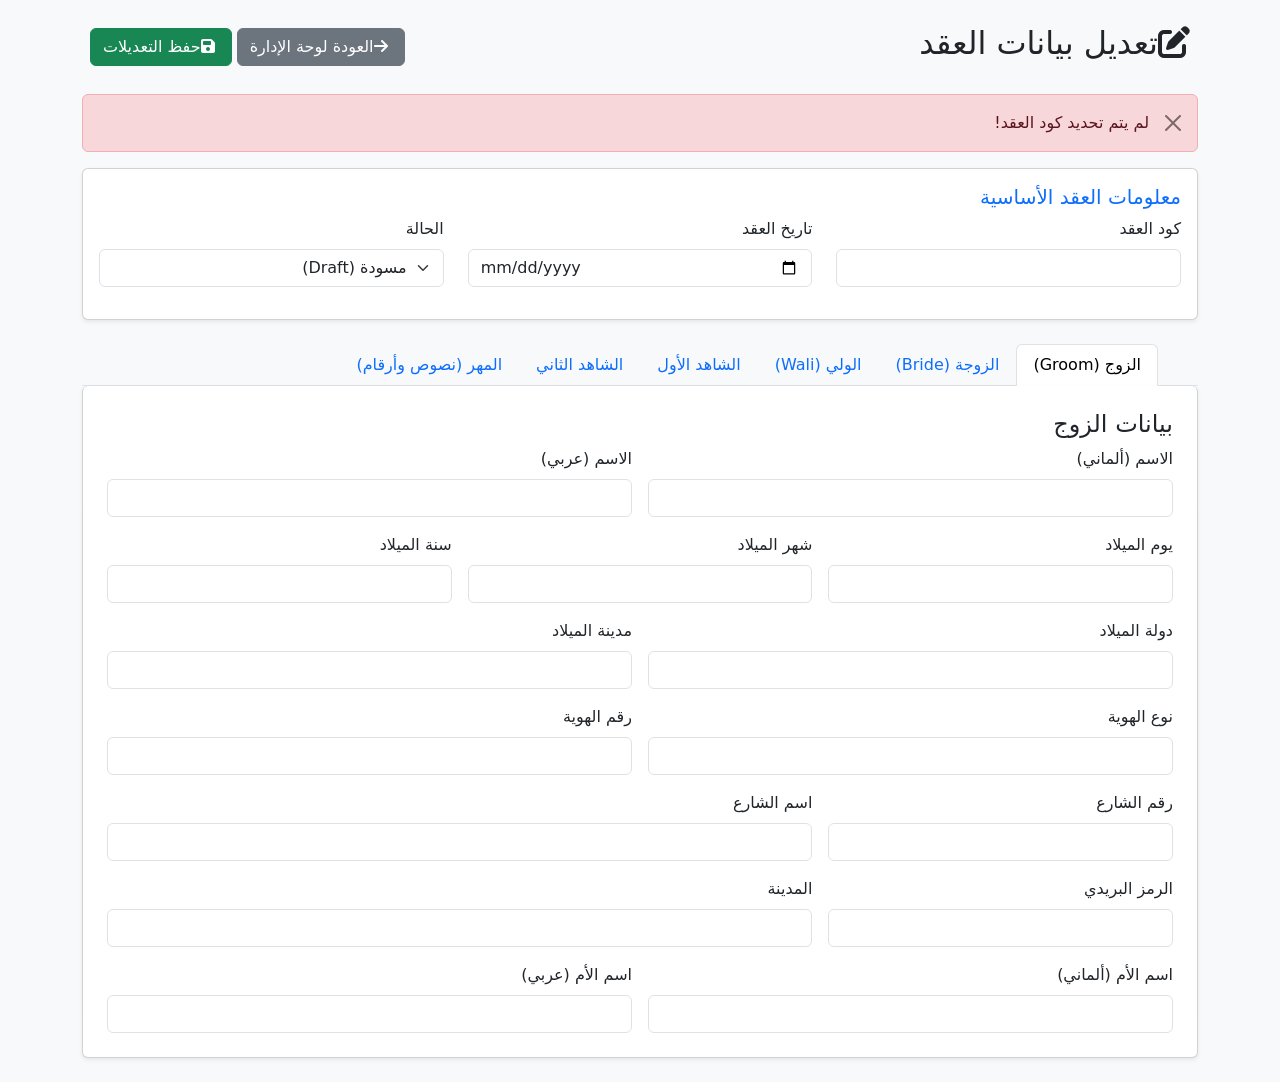
==== commit 9e110a6b: "Refine labels and placeholders in admin-edit.html Updated various labels and placeholders in the adm" ====
--- a/public/admin-edit.html
+++ b/public/admin-edit.html
@@ -6,21 +6,20 @@
     <title>تعديل العقد - Arresalah Zentrum Berlin</title>
     <link href="https://cdn.jsdelivr.net/npm/bootstrap@5.3.2/dist/css/bootstrap.min.css" rel="stylesheet">
     <link rel="stylesheet" href="https://cdnjs.cloudflare.com/ajax/libs/font-awesome/6.4.0/css/all.min.css">
-    <link rel="stylesheet" href="css/admin-edit.css">
 </head>
-<body>
+<body class="bg-light">
     <div class="container py-4">
         <div class="d-flex justify-content-between align-items-center mb-4">
             <h2><i class="fas fa-edit me-2"></i>تعديل بيانات العقد</h2>
             <div>
                 <a href="admin.html" class="btn btn-secondary"><i class="fas fa-arrow-right me-1"></i>العودة لوحة الإدارة</a>
-                <button type="button" class="btn btn-success ms-2" id="saveAllBtn"><i class="fas fa-save me-1"></i>حفظ جميع التعديلات</button>
+                <button type="button" class="btn btn-success ms-2" id="saveAllBtn"><i class="fas fa-save me-1"></i>حفظ التعديلات</button>
             </div>
         </div>
 
         <div id="alertBox"></div>
 
-        <!-- Contract Meta / Code info -->
+        <!-- Contract Meta Info -->
         <div class="card mb-4 shadow-sm">
             <div class="card-body">
                 <h5 class="card-title text-primary">معلومات العقد الأساسية</h5>
@@ -56,13 +55,13 @@
                 <button class="nav-link" id="wali-tab" data-bs-toggle="tab" data-bs-target="#wali-pane" type="button" role="tab">الولي (Wali)</button>
             </li>
             <li class="nav-item" role="presentation">
-                <button class="nav-link" id="witness1-tab" data-bs-toggle="tab" data-bs-target="#witness1-pane" type="button" role="tab">الشاهد الأول (Witness 1)</button>
-            </li>
-            <li class="nav-item" role="presentation">
-                <button class="nav-link" id="witness2-tab" data-bs-toggle="tab" data-bs-target="#witness2-pane" type="button" role="tab">الشاهد الثاني (Witness 2)</button>
-            </li>
-            <li class="nav-item" role="presentation">
-                <button class="nav-link" id="dowry-tab" data-bs-toggle="tab" data-bs-target="#dowry-pane" type="button" role="tab">المهر (Dowry)</button>
+                <button class="nav-link" id="witness1-tab" data-bs-toggle="tab" data-bs-target="#witness1-pane" type="button" role="tab">الشاهد الأول</button>
+            </li>
+            <li class="nav-item" role="presentation">
+                <button class="nav-link" id="witness2-tab" data-bs-toggle="tab" data-bs-target="#witness2-pane" type="button" role="tab">الشاهد الثاني</button>
+            </li>
+            <li class="nav-item" role="presentation">
+                <button class="nav-link" id="dowry-tab" data-bs-toggle="tab" data-bs-target="#dowry-pane" type="button" role="tab">المهر (نصوص وأرقام)</button>
             </li>
         </ul>
 
@@ -79,7 +78,7 @@
                     <div class="col-md-4"><label class="form-label">شهر الميلاد</label><input type="text" class="form-control" data-field="birthMonth"></div>
                     <div class="col-md-4"><label class="form-label">سنة الميلاد</label><input type="text" class="form-control" data-field="birthYear"></div>
                     <div class="col-md-6"><label class="form-label">دولة الميلاد</label><input type="text" class="form-control" data-field="birthCountry"></div>
-                    <div class="col-md-6"><label class="form-label">مدينة/منطقة الميلاد</label><input type="text" class="form-control" data-field="birthRegion"></div>
+                    <div class="col-md-6"><label class="form-label">مدينة الميلاد</label><input type="text" class="form-control" data-field="birthRegion"></div>
                     <div class="col-md-6"><label class="form-label">نوع الهوية</label><input type="text" class="form-control" data-field="idType"></div>
                     <div class="col-md-6"><label class="form-label">رقم الهوية</label><input type="text" class="form-control" data-field="idNumber"></div>
                     <div class="col-md-4"><label class="form-label">رقم الشارع</label><input type="text" class="form-control" data-field="addressNumber"></div>
@@ -101,7 +100,7 @@
                     <div class="col-md-4"><label class="form-label">شهر الميلاد</label><input type="text" class="form-control" data-field="birthMonth"></div>
                     <div class="col-md-4"><label class="form-label">سنة الميلاد</label><input type="text" class="form-control" data-field="birthYear"></div>
                     <div class="col-md-6"><label class="form-label">دولة الميلاد</label><input type="text" class="form-control" data-field="birthCountry"></div>
-                    <div class="col-md-6"><label class="form-label">مدينة/منطقة الميلاد</label><input type="text" class="form-control" data-field="birthRegion"></div>
+                    <div class="col-md-6"><label class="form-label">مدينة الميلاد</label><input type="text" class="form-control" data-field="birthRegion"></div>
                     <div class="col-md-6"><label class="form-label">نوع الهوية</label><input type="text" class="form-control" data-field="idType"></div>
                     <div class="col-md-6"><label class="form-label">رقم الهوية</label><input type="text" class="form-control" data-field="idNumber"></div>
                     <div class="col-md-4"><label class="form-label">رقم الشارع</label><input type="text" class="form-control" data-field="addressNumber"></div>
@@ -123,7 +122,7 @@
                     <div class="col-md-4"><label class="form-label">شهر الميلاد</label><input type="text" class="form-control" data-field="birthMonth"></div>
                     <div class="col-md-4"><label class="form-label">سنة الميلاد</label><input type="text" class="form-control" data-field="birthYear"></div>
                     <div class="col-md-6"><label class="form-label">دولة الميلاد</label><input type="text" class="form-control" data-field="birthCountry"></div>
-                    <div class="col-md-6"><label class="form-label">مدينة/منطقة الميلاد</label><input type="text" class="form-control" data-field="birthRegion"></div>
+                    <div class="col-md-6"><label class="form-label">مدينة الميلاد</label><input type="text" class="form-control" data-field="birthRegion"></div>
                     <div class="col-md-6"><label class="form-label">نوع الهوية</label><input type="text" class="form-control" data-field="idType"></div>
                     <div class="col-md-6"><label class="form-label">رقم الهوية</label><input type="text" class="form-control" data-field="idNumber"></div>
                     <div class="col-md-4"><label class="form-label">رقم الشارع</label><input type="text" class="form-control" data-field="addressNumber"></div>
@@ -145,7 +144,7 @@
                     <div class="col-md-4"><label class="form-label">شهر الميلاد</label><input type="text" class="form-control" data-field="birthMonth"></div>
                     <div class="col-md-4"><label class="form-label">سنة الميلاد</label><input type="text" class="form-control" data-field="birthYear"></div>
                     <div class="col-md-6"><label class="form-label">دولة الميلاد</label><input type="text" class="form-control" data-field="birthCountry"></div>
-                    <div class="col-md-6"><label class="form-label">مدينة/منطقة الميلاد</label><input type="text" class="form-control" data-field="birthRegion"></div>
+                    <div class="col-md-6"><label class="form-label">مدينة الميلاد</label><input type="text" class="form-control" data-field="birthRegion"></div>
                     <div class="col-md-6"><label class="form-label">نوع الهوية</label><input type="text" class="form-control" data-field="idType"></div>
                     <div class="col-md-6"><label class="form-label">رقم الهوية</label><input type="text" class="form-control" data-field="idNumber"></div>
                     <div class="col-md-4"><label class="form-label">رقم الشارع</label><input type="text" class="form-control" data-field="addressNumber"></div>
@@ -167,33 +166,33 @@
                     <div class="col-md-4"><label class="form-label">شهر الميلاد</label><input type="text" class="form-control" data-field="birthMonth"></div>
                     <div class="col-md-4"><label class="form-label">سنة الميلاد</label><input type="text" class="form-control" data-field="birthYear"></div>
                     <div class="col-md-6"><label class="form-label">دولة الميلاد</label><input type="text" class="form-control" data-field="birthCountry"></div>
-                    <div class="col-md-6"><label class="form-label">مدينة/منطقة الميلاد</label><input type="text" class="form-control" data-field="birthRegion"></div>
-                    <div class="col-md-6"><label class="form-label">نوع الهوية</label><input type="text" class="form-control" data-field="idType"></div>
-                    <div class="col-md-6"><label class="form-label">رقم الهوية</label><input type="text" class="form-control" data-field="idNumber"></div>
-                    <div class="col-md-4"><label class="form-label">رقم الشارع</label><input type="text" class="form-control" data-field="addressNumber"></div>
-                    <div class="col-md-8"><label class="form-label">اسم الشارع</label><input type="text" class="form-control" data-field="addressStreet"></div>
-                    <div class="col-md-4"><label class="form-label">الرمز البريدي</label><input type="text" class="form-control" data-field="postalCode"></div>
-                    <div class="col-md-8"><label class="form-label">المدينة</label><input type="text" class="form-control" data-field="city"></div>
-                    <div class="col-md-6"><label class="form-label">اسم الأم (ألماني)</label><input type="text" class="form-control" data-field="motherNameDe"></div>
-                    <div class="col-md-6"><label class="form-label">اسم الأم (عربي)</label><input type="text" class="form-control" data-field="motherNameAr"></div>
-                </div>
-            </div>
-
-            <!-- Dowry Pane - Now supporting Text and Numbers -->
+                    <div class="col-md-6"><label class="form-label">مدينة الميلاد</label><input type="text" class="form-control" data-field="birthRegion"></div>
+                    <div class="col-md-6"><label class="form-label">نوع الهوية</label><input type="text" class="form-control" data-field="idType"></div>
+                    <div class="col-md-6"><label class="form-label">رقم الهوية</label><input type="text" class="form-control" data-field="idNumber"></div>
+                    <div class="col-md-4"><label class="form-label">رقم الشارع</label><input type="text" class="form-control" data-field="addressNumber"></div>
+                    <div class="col-md-8"><label class="form-label">اسم الشارع</label><input type="text" class="form-control" data-field="addressStreet"></div>
+                    <div class="col-md-4"><label class="form-label">الرمز البريدي</label><input type="text" class="form-control" data-field="postalCode"></div>
+                    <div class="col-md-8"><label class="form-label">المدينة</label><input type="text" class="form-control" data-field="city"></div>
+                    <div class="col-md-6"><label class="form-label">اسم الأم (ألماني)</label><input type="text" class="form-control" data-field="motherNameDe"></div>
+                    <div class="col-md-6"><label class="form-label">اسم الأم (عربي)</label><input type="text" class="form-control" data-field="motherNameAr"></div>
+                </div>
+            </div>
+
+            <!-- Dowry Pane - Text & Numbers Supported -->
             <div class="tab-pane fade" id="dowry-pane" role="tabpanel">
-                <h4>بيانات المهر (يقبل أقام ونصوص)</h4>
+                <h4>بيانات المهر (يقبل أرقام ونصوص معاً)</h4>
                 <div class="row g-3" id="dowryForm">
                     <div class="col-md-6">
                         <label class="form-label">المهر المعجل (Advance Dowry)</label>
-                        <input type="text" class="form-control" data-field="amountAdvance" placeholder="مثال: 5000 يورو (خمسة آلاف يورو)">
+                        <input type="text" class="form-control" data-field="amountAdvance" placeholder="مثال: 5000 يورو (خمسة آلاف)">
                     </div>
                     <div class="col-md-6">
                         <label class="form-label">المهر المؤجل (Deferred Dowry)</label>
-                        <input type="text" class="form-control" data-field="amountDeferred" placeholder="مثال: 3000 يورو عند الطلاق أو الوفاة">
+                        <input type="text" class="form-control" data-field="amountDeferred" placeholder="مثال: مؤجل إلى حين الطلاق أو الوفاة">
                     </div>
                     <div class="col-md-12">
-                        <label class="form-label">ملاحظات إضافية حول المهر</label>
-                        <textarea class="form-control" data-field="notes" rows="3" placeholder="أي شروط أو تفاصيل إضافية للمهر..."></textarea>
+                        <label class="form-label">ملاحظات المهر</label>
+                        <textarea class="form-control" data-field="notes" rows="3" placeholder="تفاصيل إضافية..."></textarea>
                     </div>
                 </div>
             </div>
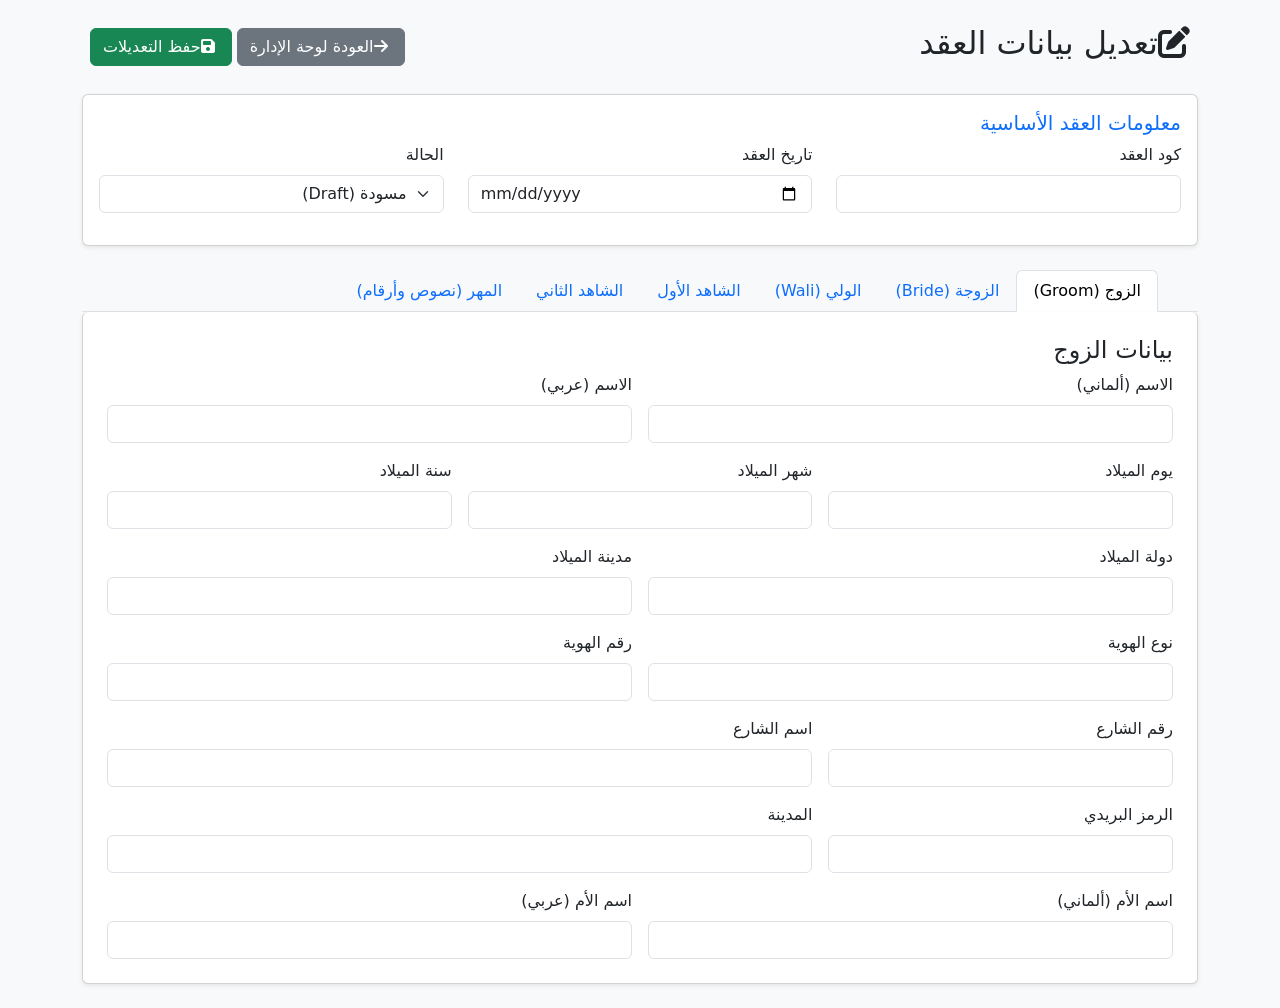
==== commit 381a7ba6: "Update dowry header in admin-edit.html" ====
--- a/public/admin-edit.html
+++ b/public/admin-edit.html
@@ -180,7 +180,7 @@
 
             <!-- Dowry Pane - Text & Numbers Supported -->
             <div class="tab-pane fade" id="dowry-pane" role="tabpanel">
-                <h4>بيانات المهر (يقبل أرقام ونصوص معاً)</h4>
+                <h4>بيانات المهر </h4>
                 <div class="row g-3" id="dowryForm">
                     <div class="col-md-6">
                         <label class="form-label">المهر المعجل (Advance Dowry)</label>
